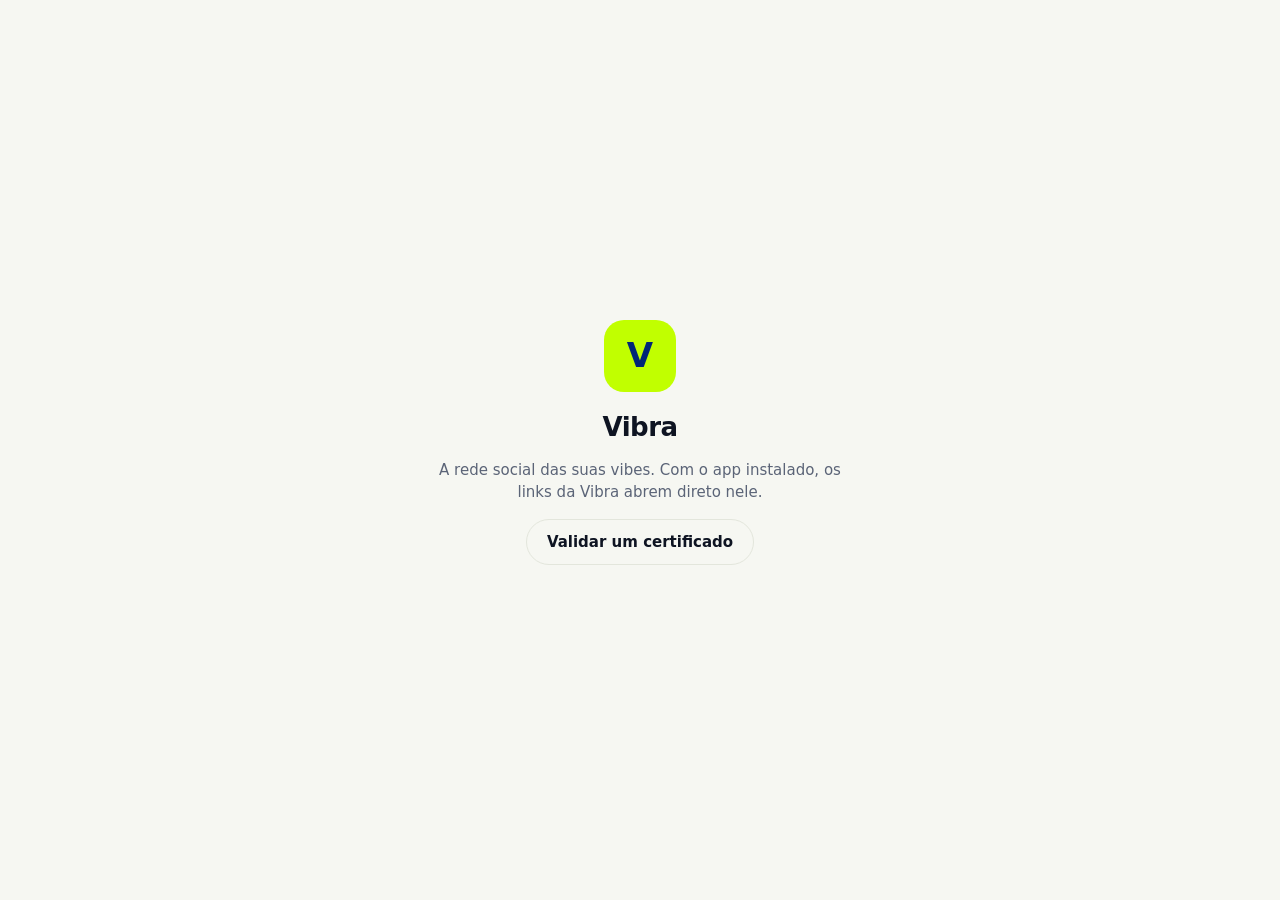
==== index.html @ 0c764042 "Site da Vibra" ====
<!doctype html>
<html lang="pt-BR">
<head>
  <meta charset="utf-8" />
  <meta name="viewport" content="width=device-width, initial-scale=1" />
  <title>Vibra</title>
  <meta name="description" content="Vibra — a rede social das suas vibes." />
  <meta name="theme-color" content="#C1FF00" />
  <link rel="stylesheet" href="/style.css" />
</head>
<body>
  <main class="center">
    <div class="box stack">
      <div class="logo">V</div>
      <h1>Vibra</h1>
      <p class="muted">A rede social das suas vibes. Com o app instalado, os links da Vibra abrem direto nele.</p>
      <p><a class="btn ghost" href="/certificado/validar">Validar um certificado</a></p>
    </div>
  </main>
</body>
</html>
---- style.css ----
:root {
  --lime: #c1ff00;
  --navy: #002776;
  --bg: #f6f7f2;
  --card: #ffffff;
  --text: #0e1422;
  --muted: #5b6477;
  --border: #e3e6dc;
  --danger: #c62828;
  --ok: #2e7d32;
  --warn: #b26a00;
}
@media (prefers-color-scheme: dark) {
  :root {
    --bg: #0b0f18;
    --card: #141a26;
    --text: #eef1f7;
    --muted: #97a0b3;
    --border: #252d3d;
  }
}
* { box-sizing: border-box; }
body {
  margin: 0;
  background: var(--bg);
  color: var(--text);
  font: 15px/1.5 system-ui, -apple-system, "Segoe UI", Roboto, sans-serif;
}
a { color: inherit; }
.center { min-height: 100vh; display: grid; place-items: center; padding: 24px 16px; }
.box { width: 100%; max-width: 420px; text-align: center; }
.logo {
  width: 72px; height: 72px; border-radius: 20px; margin: 0 auto 16px;
  background: var(--lime); color: var(--navy);
  display: grid; place-items: center; font-weight: 800; font-size: 34px;
}
h1 { font-size: 26px; margin: 0 0 8px; letter-spacing: -0.02em; }
p.muted, .muted { color: var(--muted); }
.btn {
  display: inline-flex; align-items: center; justify-content: center; gap: 6px;
  border: 0; border-radius: 999px; padding: 11px 20px; font: inherit; font-weight: 600;
  background: var(--navy); color: #fff; cursor: pointer; text-decoration: none;
}
.btn.lime { background: var(--lime); color: var(--navy); }
.btn.ghost { background: transparent; color: var(--text); border: 1px solid var(--border); }
.btn.danger { background: var(--danger); color: #fff; }
.btn.sm { padding: 6px 12px; font-size: 13px; }
.btn:disabled { opacity: .5; cursor: default; }
input, select, textarea {
  font: inherit; color: var(--text); background: var(--card);
  border: 1px solid var(--border); border-radius: 10px; padding: 10px 12px; width: 100%;
}
.card { background: var(--card); border: 1px solid var(--border); border-radius: 14px; padding: 16px; }
.stack > * + * { margin-top: 12px; }
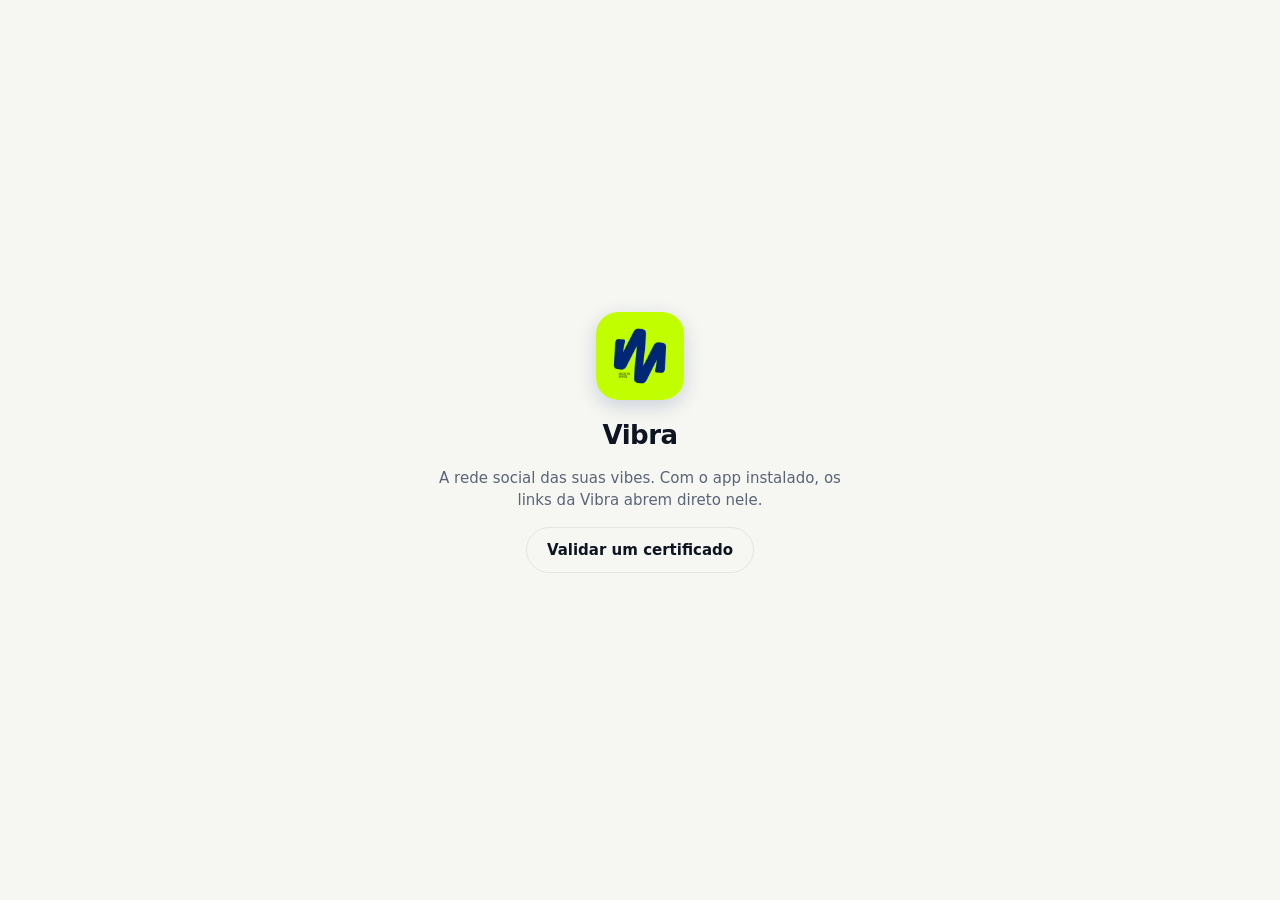
==== commit a9eff222: "Site: ícone da Vibra (logo, favicon, atalho)" ====
--- a/index.html
+++ b/index.html
@@ -6,12 +6,14 @@
   <title>Vibra</title>
   <meta name="description" content="Vibra — a rede social das suas vibes." />
   <meta name="theme-color" content="#C1FF00" />
+  <link rel="icon" type="image/png" href="/favicon.png" />
+  <link rel="apple-touch-icon" href="/icon.png" />
   <link rel="stylesheet" href="/style.css" />
 </head>
 <body>
   <main class="center">
     <div class="box stack">
-      <div class="logo">V</div>
+      <img class="logo" src="/icon.png" alt="Vibra" />
       <h1>Vibra</h1>
       <p class="muted">A rede social das suas vibes. Com o app instalado, os links da Vibra abrem direto nele.</p>
       <p><a class="btn ghost" href="/certificado/validar">Validar um certificado</a></p>
--- a/style.css
+++ b/style.css
@@ -30,9 +30,8 @@
 .center { min-height: 100vh; display: grid; place-items: center; padding: 24px 16px; }
 .box { width: 100%; max-width: 420px; text-align: center; }
 .logo {
-  width: 72px; height: 72px; border-radius: 20px; margin: 0 auto 16px;
-  background: var(--lime); color: var(--navy);
-  display: grid; place-items: center; font-weight: 800; font-size: 34px;
+  width: 88px; height: 88px; border-radius: 22px; margin: 0 auto 16px; display: block;
+  box-shadow: 0 6px 20px rgba(0, 39, 118, .18);
 }
 h1 { font-size: 26px; margin: 0 0 8px; letter-spacing: -0.02em; }
 p.muted, .muted { color: var(--muted); }
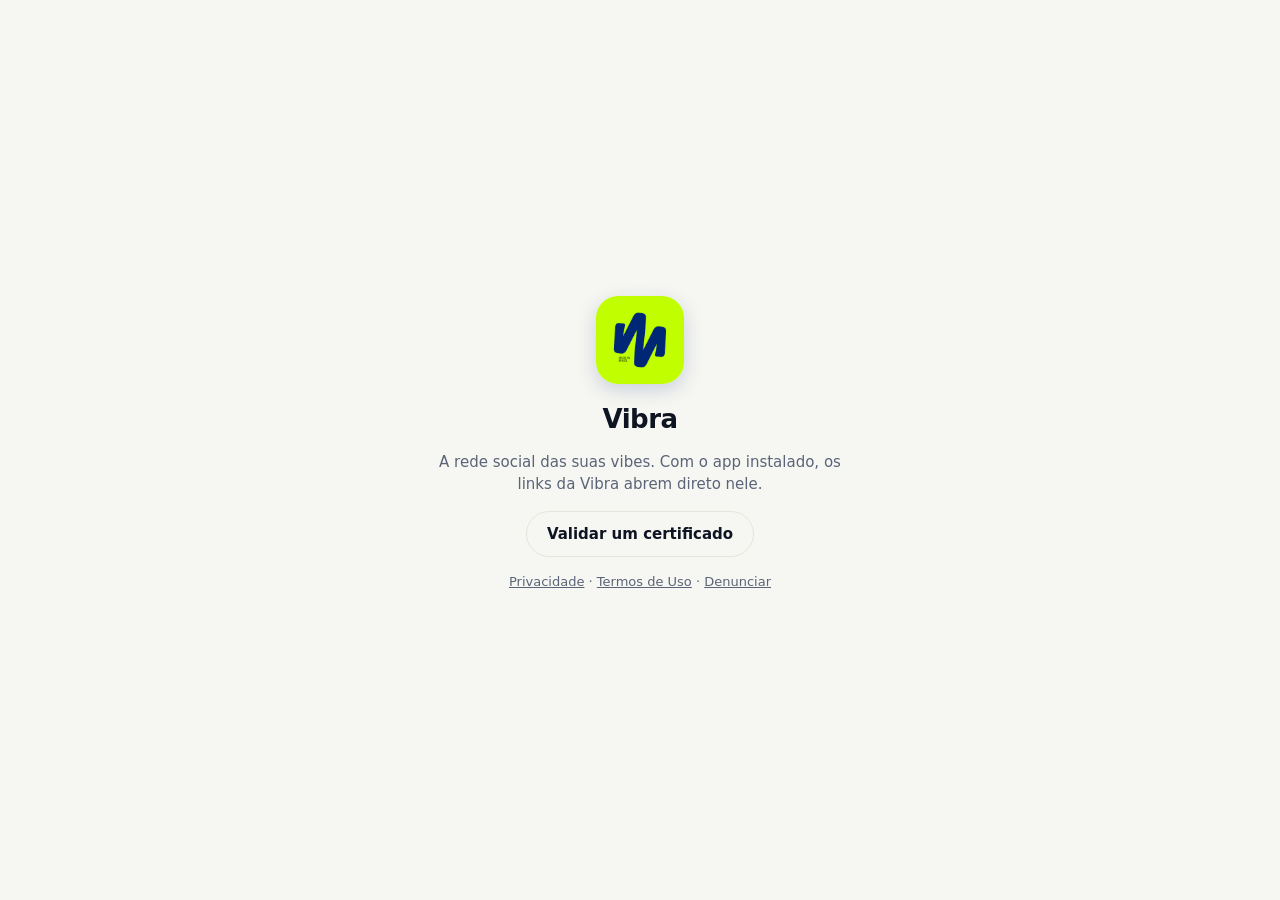
==== commit 390e31b7: "Site: Privacidade, Termos e Denunciar; painel com Erros, Uso do app e provas de denúncia grave (D117" ====
--- a/index.html
+++ b/index.html
@@ -17,6 +17,7 @@
       <h1>Vibra</h1>
       <p class="muted">A rede social das suas vibes. Com o app instalado, os links da Vibra abrem direto nele.</p>
       <p><a class="btn ghost" href="/certificado/validar">Validar um certificado</a></p>
+      <p class="muted small"><a href="/privacidade/">Privacidade</a> · <a href="/termos/">Termos de Uso</a> · <a href="/denunciar/">Denunciar</a></p>
     </div>
   </main>
 </body>
--- a/style.css
+++ b/style.css
@@ -20,6 +20,8 @@
   }
 }
 * { box-sizing: border-box; }
+/* `hidden` sempre vence — sem isso, `.center { display: grid }` deixava a tela de login visível por cima do painel. */
+[hidden] { display: none !important; }
 body {
   margin: 0;
   background: var(--bg);
@@ -51,3 +53,17 @@
 }
 .card { background: var(--card); border: 1px solid var(--border); border-radius: 14px; padding: 16px; }
 .stack > * + * { margin-top: 12px; }
+
+/* Páginas de texto: Privacidade e Termos (D117) */
+.small { font-size: 13px; }
+.doc { max-width: 720px; margin: 0 auto; padding: 32px 16px 64px; }
+.doc-brand { display: inline-flex; align-items: center; gap: 8px; font-weight: 700; text-decoration: none; margin-bottom: 24px; }
+.doc-brand img { width: 28px; height: 28px; border-radius: 8px; }
+.doc h1 { font-size: 30px; }
+.doc h2 { font-size: 18px; margin: 32px 0 8px; letter-spacing: -0.01em; }
+.doc p, .doc li { overflow-wrap: anywhere; }
+.doc ul { padding-left: 20px; margin: 8px 0; }
+.doc li + li { margin-top: 6px; }
+.doc a { color: var(--navy); }
+.doc-foot { margin-top: 40px; padding-top: 16px; border-top: 1px solid var(--border); }
+@media (prefers-color-scheme: dark) { .doc a { color: var(--lime); } }
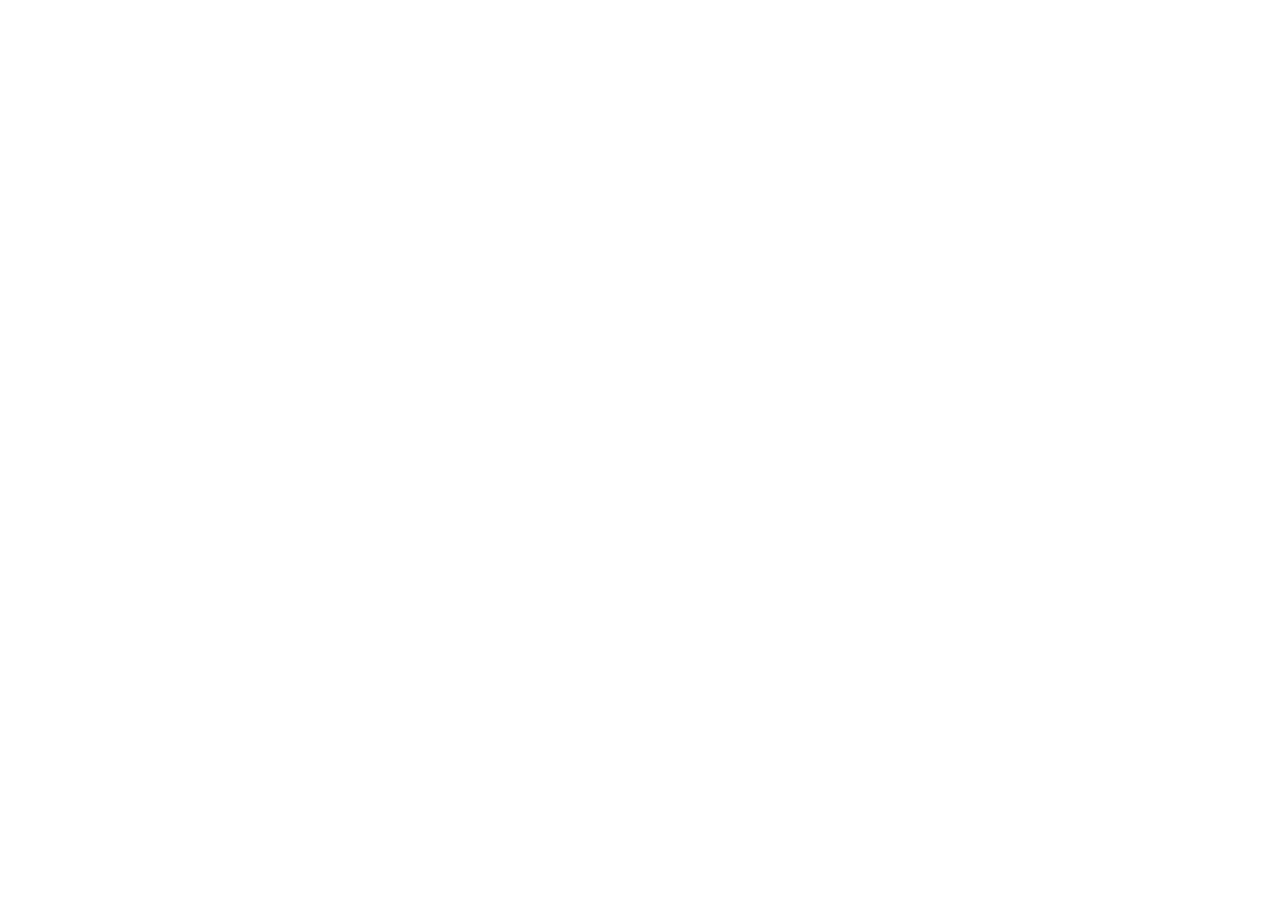
==== commit 7c5e757b: "Site antigo redireciona para braza.social.br (D155) A Vibra virou braza. Todo endereço antigo segue " ====
--- a/index.html
+++ b/index.html
@@ -3,22 +3,17 @@
 <head>
   <meta charset="utf-8" />
   <meta name="viewport" content="width=device-width, initial-scale=1" />
-  <title>Vibra</title>
-  <meta name="description" content="Vibra — a rede social das suas vibes." />
-  <meta name="theme-color" content="#C1FF00" />
-  <link rel="icon" type="image/png" href="/favicon.png" />
-  <link rel="apple-touch-icon" href="/icon.png" />
-  <link rel="stylesheet" href="/style.css" />
+  <title>braza</title>
+  <meta name="robots" content="noindex" />
+  <link rel="canonical" href="https://braza.social.br/" />
+  <script>
+    // A Vibra virou braza: todo endereço antigo segue para o mesmo caminho no site novo.
+    location.replace("https://braza.social.br" + location.pathname + location.search + location.hash);
+  </script>
+  <meta http-equiv="refresh" content="0; url=https://braza.social.br/" />
 </head>
-<body>
-  <main class="center">
-    <div class="box stack">
-      <img class="logo" src="/icon.png" alt="Vibra" />
-      <h1>Vibra</h1>
-      <p class="muted">A rede social das suas vibes. Com o app instalado, os links da Vibra abrem direto nele.</p>
-      <p><a class="btn ghost" href="/certificado/validar">Validar um certificado</a></p>
-      <p class="muted small"><a href="/privacidade/">Privacidade</a> · <a href="/termos/">Termos de Uso</a> · <a href="/denunciar/">Denunciar</a></p>
-    </div>
-  </main>
+<body style="font-family: system-ui, sans-serif; text-align: center; padding: 40px 16px;">
+  <p>A Vibra agora é <strong>braza</strong>.</p>
+  <p><a href="https://braza.social.br/">Continuar para braza.social.br</a></p>
 </body>
 </html>
